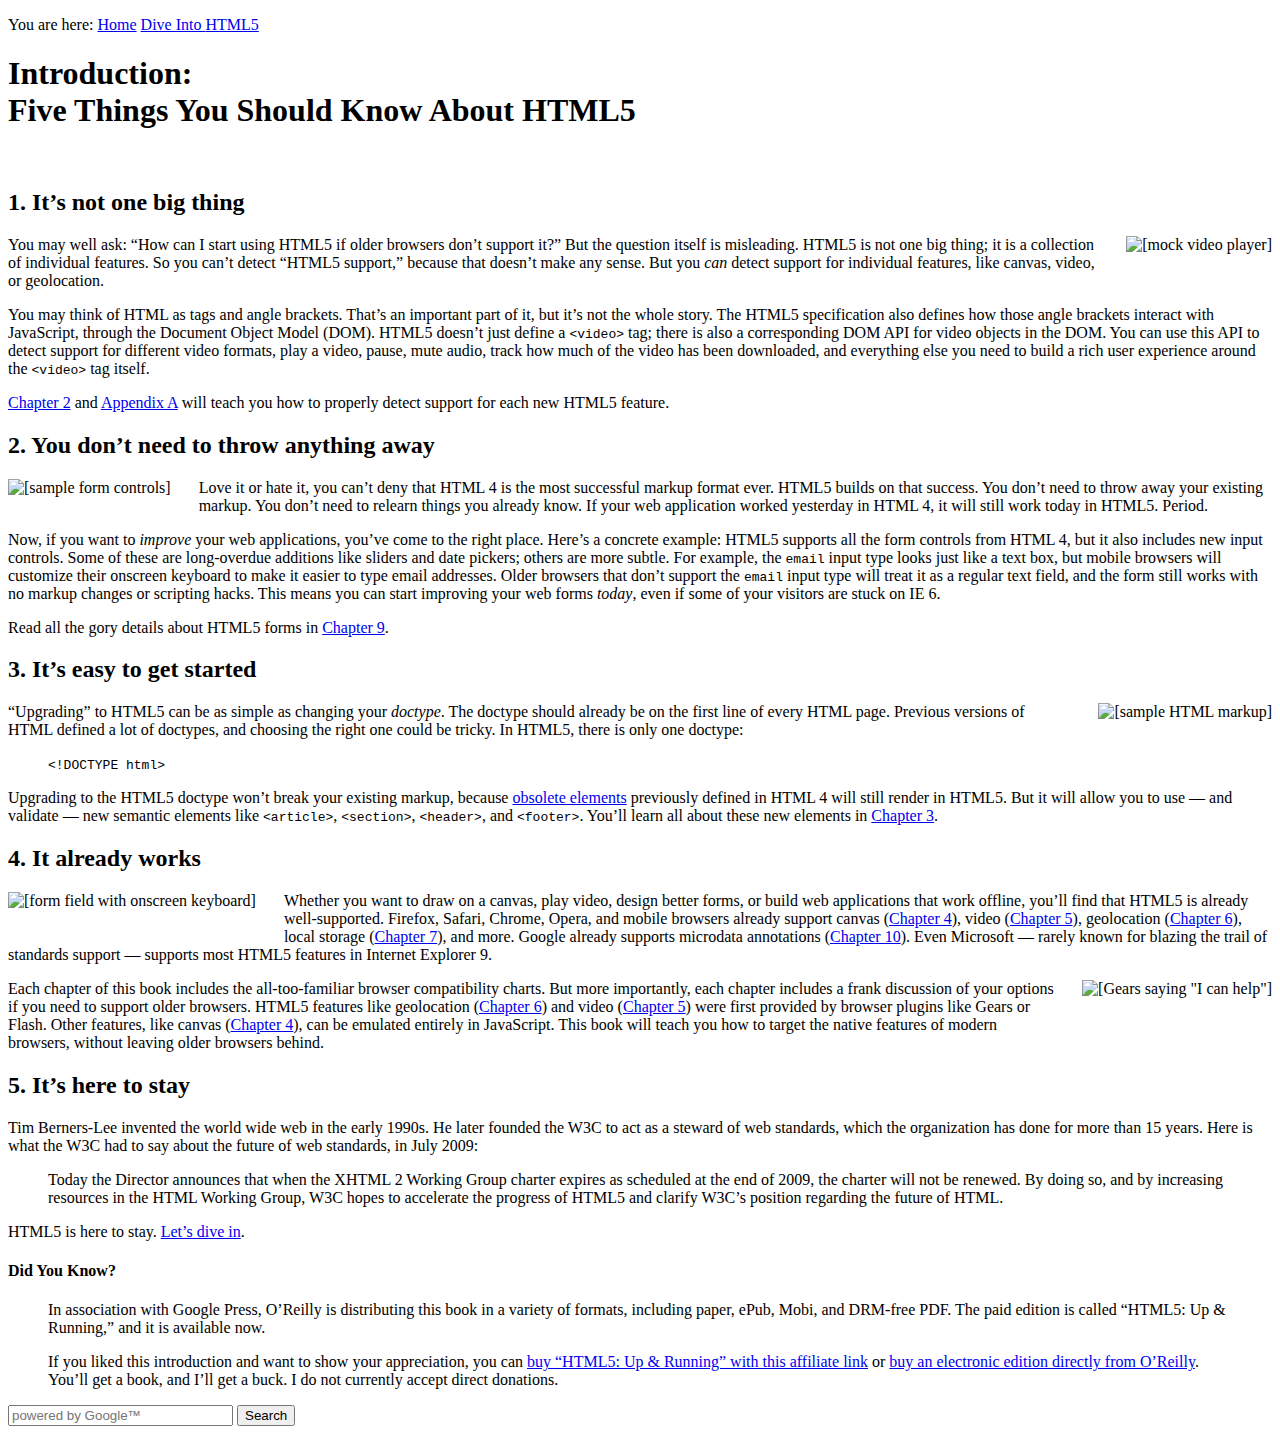
==== lab1/index.html @ ef370af2 "with lab1" ====
<!DOCTYPE html>
<meta charset="utf-8">
<title>Five Things You Should Know About HTML5 - Dive Into HTML5</title>

<link rel="alternate" type="application/atom+xml" href="https://github.com/diveintomark/diveintohtml5/commits/master.atom">
<link rel="stylesheet" href="screen.css">
<style>
h1:before{content:"Introduction:"}
h2{text-align:left;text-transform:inherit}
</style>
<link rel="stylesheet" media="only screen and (max-device-width: 480px)" href="mobile.css">
<link rel="prefetch" href="past.html">
<p>You are here: <a href="index.html">Home</a> <span class="u triangularBullet"></span> <a href="table-of-contents.html#introduction">Dive Into <abbr>HTML5</abbr></a> <span class="u triangularBullet"></span>
<h1><br>Five Things You Should Know About HTML5</h1>
<p id="toc">&nbsp;
<p class="a rotatedFloralHeartBullet">
<h2 id="one">1. It&rsquo;s not one big thing</h2>

<p style="float:right;margin:0 0 1.75em 1.75em"><img src="i/video.png" alt="[mock video player]" width="226" height="166">

<p>You may well ask: &ldquo;How can I start using <abbr>HTML5</abbr> if older browsers don&rsquo;t support it?&rdquo; But the question itself is misleading. <abbr>HTML5</abbr> is not one big thing; it is a collection of individual features. So you can&rsquo;t detect &ldquo;<abbr>HTML5</abbr> support,&rdquo; because that doesn&rsquo;t make any sense. But you <em>can</em> detect support for individual features, like canvas, video, or geolocation.

<p>You may think of <abbr>HTML</abbr> as tags and angle brackets. That&rsquo;s an important part of it, but it&rsquo;s not the whole story. The <abbr>HTML5</abbr> specification also defines how those angle brackets interact with JavaScript, through the Document Object Model (<abbr>DOM</abbr>). <abbr>HTML5</abbr> doesn&rsquo;t just define a <code>&lt;video&gt;</code> tag; there is also a corresponding <abbr>DOM</abbr> <abbr>API</abbr> for video objects in the <abbr>DOM</abbr>. You can use this <abbr>API</abbr> to detect support for different video formats, play a video, pause, mute audio, track how much of the video has been downloaded, and everything else you need to build a rich user experience around the <code>&lt;video&gt;</code> tag itself.

<p><a href="detect.html">Chapter 2</a> and <a href="everything.html">Appendix A</a> will teach you how to properly detect support for each new <abbr>HTML5</abbr> feature.

<h2 id="two">2. You don&rsquo;t need to throw anything away</h2>

<p style="float:left;margin:0 1.75em 1.75em 0"><img src="i/forms.png" alt="[sample form controls]" width="134" height="196">

<p>Love it or hate it, you can&rsquo;t deny that <abbr>HTML</abbr> 4 is the most successful markup format ever. <abbr>HTML5</abbr> builds on that success. You don&rsquo;t need to throw away your existing markup. You don&rsquo;t need to relearn things you already know. If your web application worked yesterday in <abbr>HTML</abbr> 4, it will still work today in <abbr>HTML5</abbr>. Period.

<p>Now, if you want to <em>improve</em> your web applications, you&rsquo;ve come to the right place. Here&rsquo;s a concrete example: <abbr>HTML5</abbr> supports all the form controls from <abbr>HTML</abbr> 4, but it also includes new input controls. Some of these are long-overdue additions like sliders and date pickers; others are more subtle. For example, the <code>email</code> input type looks just like a text box, but mobile browsers will customize their onscreen keyboard to make it easier to type email addresses. Older browsers that don&rsquo;t support the <code>email</code> input type will treat it as a regular text field, and the form still works with no markup changes or scripting hacks. This means you can start improving your web forms <em>today</em>, even if some of your visitors are stuck on IE 6.

<p>Read all the gory details about <abbr>HTML5</abbr> forms in <a href="forms.html">Chapter 9</a>.

<h2 id="three">3. It&rsquo;s easy to get started</h2>

<p style="float:right;margin:0 0 1.75em 1.75em"><img src="i/markup-with-arrow.png" alt="[sample HTML markup]" width="234" height="202">

<p>&ldquo;Upgrading&rdquo; to <abbr>HTML5</abbr> can be as simple as changing your <i>doctype</i>. The doctype should already be on the first line of every <abbr>HTML</abbr> page. Previous versions of <abbr>HTML</abbr> defined a lot of doctypes, and choosing the right one could be tricky. In <abbr>HTML5</abbr>, there is only one doctype:

<blockquote>
<p><code>&lt;!DOCTYPE html&gt;</code>
</blockquote>

<p>Upgrading to the <abbr>HTML5</abbr> doctype won&rsquo;t break your existing markup, because <a rel="external" href="http://www.w3.org/TR/html5-diff/#absent-elements" target="_blank">obsolete elements</a> previously defined in HTML 4 will still render in <abbr>HTML5</abbr>. But it will allow you to use &mdash; and validate &mdash; new semantic elements like <code>&lt;article&gt;</code>, <code>&lt;section&gt;</code>, <code>&lt;header&gt;</code>, and <code>&lt;footer&gt;</code>. You&rsquo;ll learn all about these new elements in <a href="semantics.html">Chapter 3</a>.

<h2 id="four">4. It already works</h2>

<p style="float:left;margin:0 1.75em 1.75em 0"><img src="i/rel-email.png" alt="[form field with onscreen keyboard]" width="227" height="192">

<p>Whether you want to draw on a canvas, play video, design better forms, or build web applications that work offline, you&rsquo;ll find that <abbr>HTML5</abbr> is already well-supported. Firefox, Safari, Chrome, Opera, and mobile browsers already support canvas (<a href="canvas.html">Chapter 4</a>), video (<a href="video.html">Chapter 5</a>), geolocation (<a href="geolocation.html">Chapter 6</a>), local storage (<a href="storage.html">Chapter 7</a>), and more. Google already supports microdata annotations (<a href="extensibility.html">Chapter 10</a>). Even Microsoft &mdash; rarely known for blazing the trail of standards support &mdash; supports most <abbr>HTML5</abbr> features in Internet Explorer 9.

<p style="float:right;margin:0 0 1.75em 1.75em"><img src="i/gears.png" alt="[Gears saying &quot;I can help&quot;]" width="125" height="75">

<p>Each chapter of this book includes the all-too-familiar browser compatibility charts. But more importantly, each chapter includes a frank discussion of your options if you need to support older browsers. <abbr>HTML5</abbr> features like geolocation (<a href="geolocation.html">Chapter 6</a>) and video (<a href="video.html">Chapter 5</a>) were first provided by browser plugins like Gears or Flash. Other features, like canvas (<a href="canvas.html">Chapter 4</a>), can be emulated entirely in JavaScript. This book will teach you how to target the native features of modern browsers, without leaving older browsers behind.


<h2 id="five">5. It&rsquo;s here to stay</h2>

<p>Tim Berners-Lee invented the world wide web in the early 1990s. He later founded the <abbr>W3C</abbr> to act as a steward of web standards, which the organization has done for more than 15 years. Here is what the <abbr>W3C</abbr> had to say about the future of web standards, in July 2009:

<blockquote cite="http://www.w3.org/News/2009#item119">
<p>Today the Director announces that when the <abbr>XHTML</abbr> 2 Working Group charter expires as scheduled at the end of 2009, the charter will not be renewed. By doing so, and by increasing resources in the <abbr>HTML</abbr> Working Group, <abbr>W3C</abbr> hopes to accelerate the progress of <abbr>HTML5</abbr> and clarify <abbr>W3C</abbr>&rsquo;s position regarding the future of <abbr>HTML</abbr>.
</blockquote>

<p><abbr>HTML5</abbr> is here to stay. <a href="past.html">Let&rsquo;s dive in</a>.

<p class="a rotatedFloralHeartBullet">

<div class="pf">
<h4>Did You Know?</h4>
<div class="moneybags">
<blockquote><p>In association with Google Press, O&rsquo;Reilly is distributing this book in a variety of formats, including paper, ePub, Mobi, and <abbr>DRM</abbr>-free <abbr>PDF</abbr>. The paid edition is called &ldquo;HTML5: Up &amp; Running,&rdquo; and it is available now.
<p>If you liked this introduction and want to show your appreciation, you can <a href="http://www.amazon.com/HTML5-Up-Running-Mark-Pilgrim/dp/0596806027?ie=UTF8&amp;tag=diveintomark-20&amp;creativeASIN=0596806027">buy &ldquo;HTML5: Up &amp; Running&rdquo; with this affiliate link</a> or <a href="http://oreilly.com/catalog/9780596806033">buy an electronic edition directly from O&rsquo;Reilly</a>. You&rsquo;ll get a book, and I&rsquo;ll get a buck. I do not currently accept direct donations.
</blockquote>
</div>
</div>

<form action="http://www.google.com/cse"><div><input type="hidden" name="cx" value="017884302975346027366:bgclqh8nvse"><input type="hidden" name="ie" value="UTF-8"><input type="search" name="q" size="25" placeholder="powered by Google&trade;">&nbsp;<input type="submit" name="sa" value="Search"></div></form>
<script src="j/jquery.js"></script>
<script src="j/dih5.js"></script>
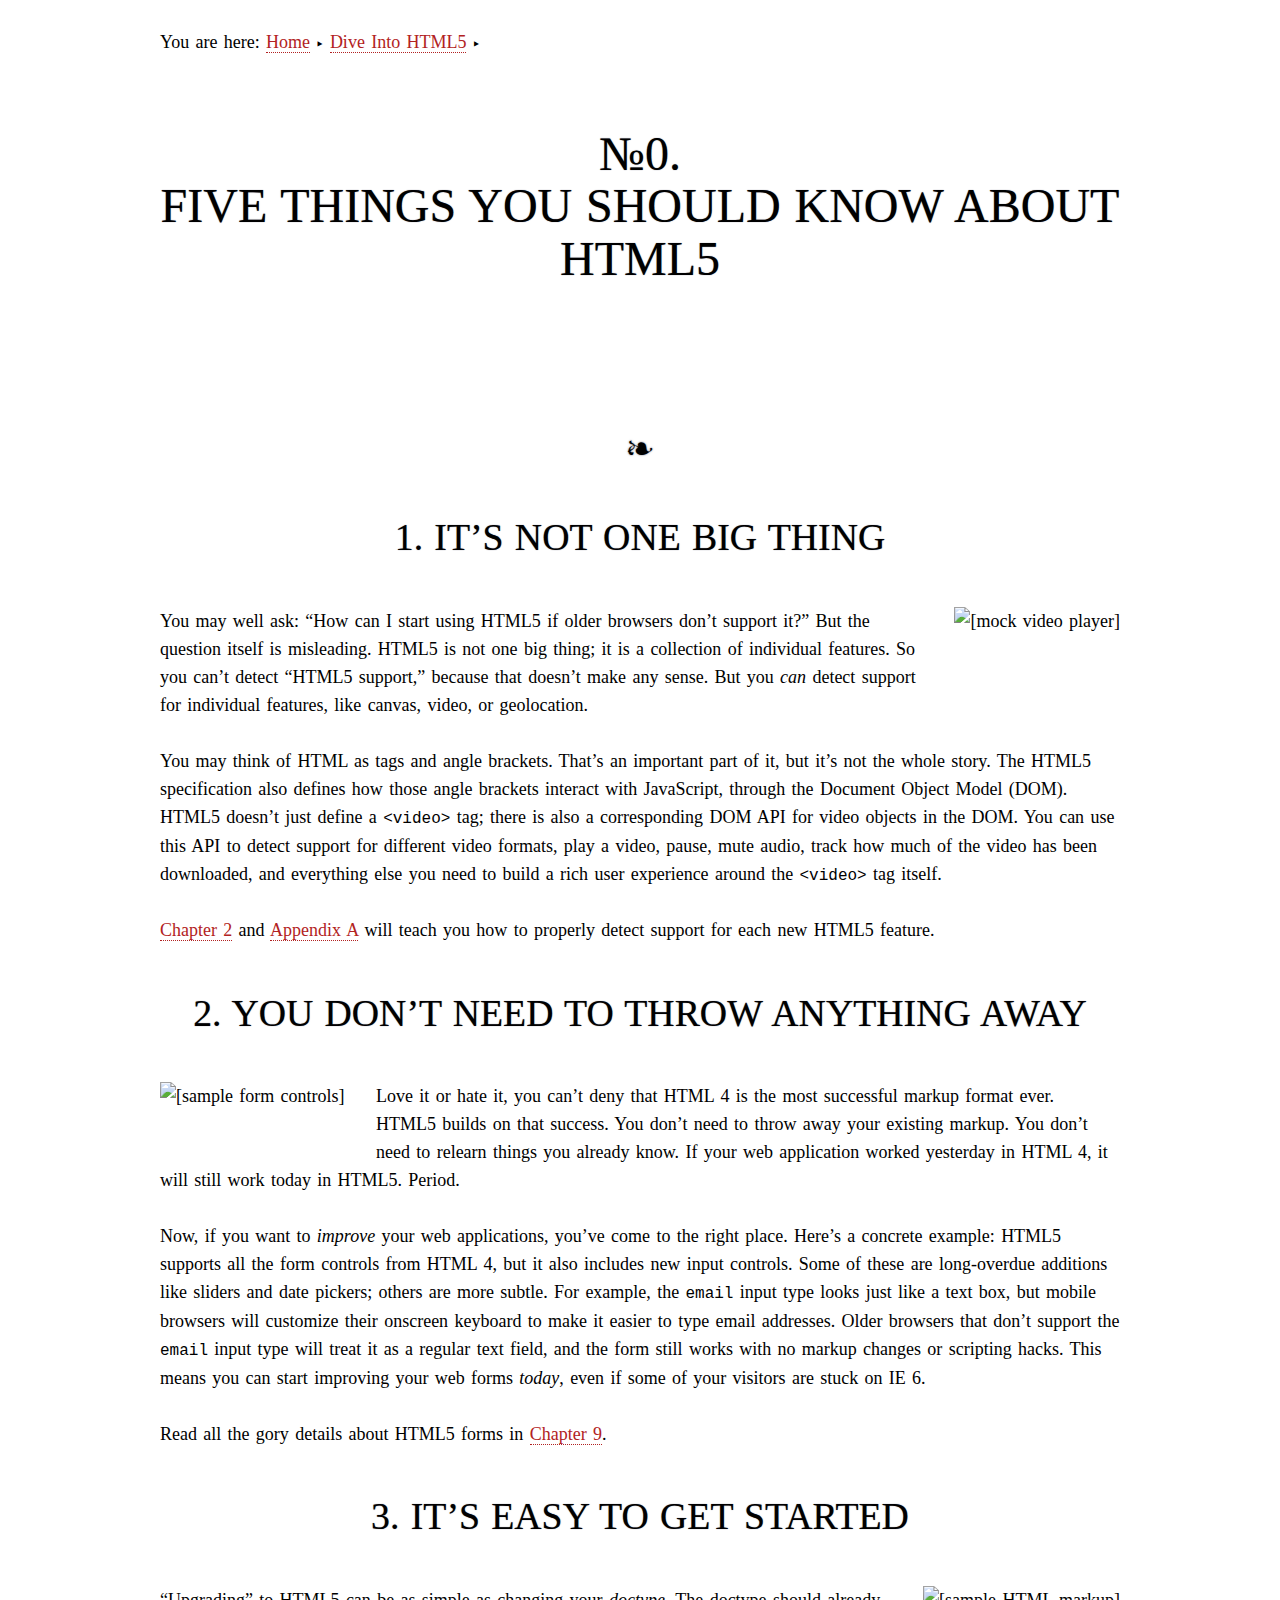
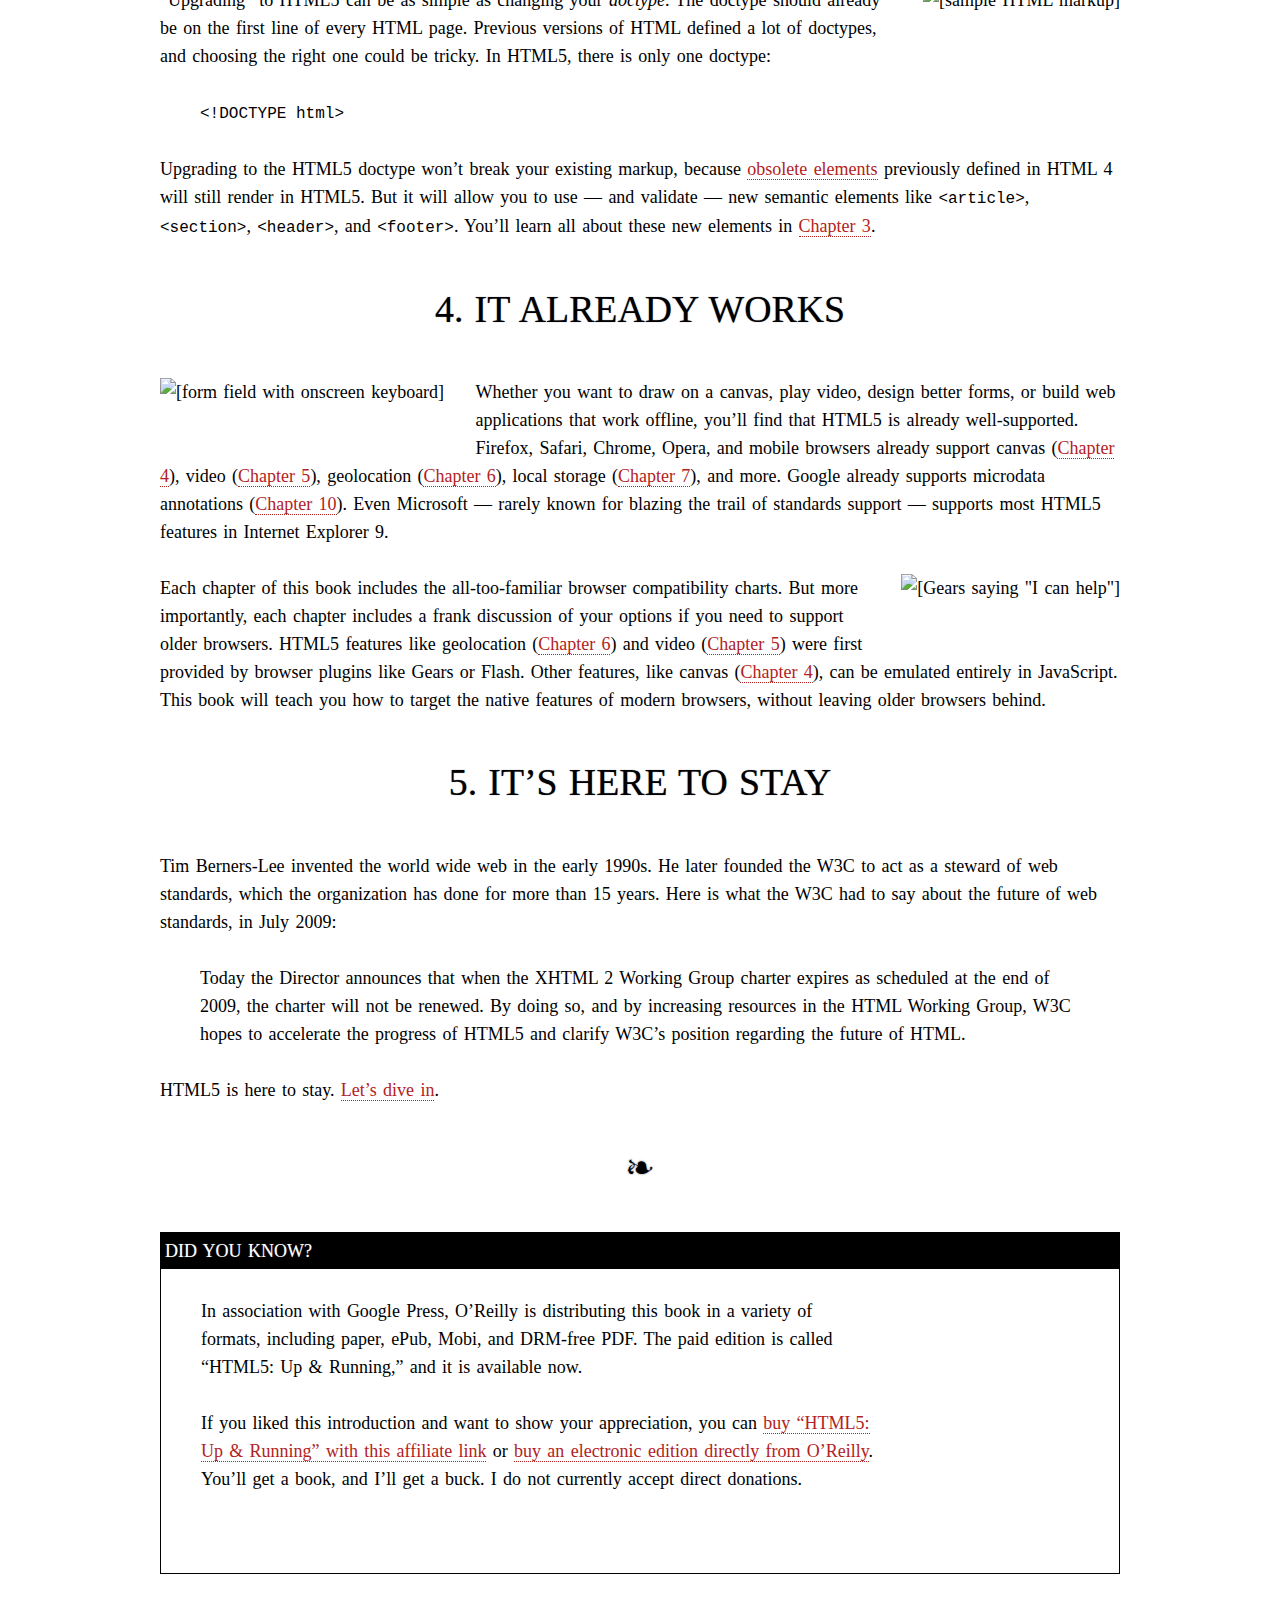
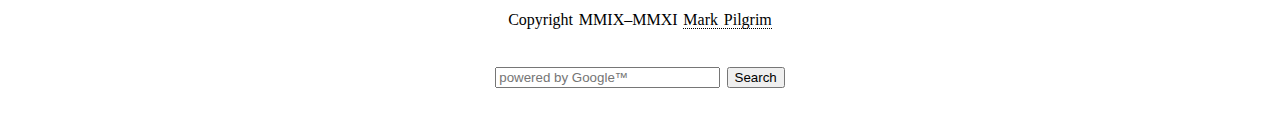
==== commit 7d9d12e9: "with css" ====
--- a/lab1/index.html
+++ b/lab1/index.html
@@ -1,12 +1,316 @@
+
 <!DOCTYPE html>
 <meta charset="utf-8">
 <title>Five Things You Should Know About HTML5 - Dive Into HTML5</title>
-
-<link rel="alternate" type="application/atom+xml" href="https://github.com/diveintomark/diveintohtml5/commits/master.atom">
-<link rel="stylesheet" href="screen.css">
+<!--[if lt IE 9]><script src="j/html5.js"></script><![endif]-->
 <style>
-h1:before{content:"Introduction:"}
-h2{text-align:left;text-transform:inherit}
+    h1:before{content:"Introduction:"}
+    h2{text-align:left;text-transform:inherit}
+    /* typography */
+    @font-face {
+    font-family: "Essays 1743";
+    src: url("f/Essays1743.eot?") format("eot"), url("f/Essays1743.woff") format("woff"), url("f/Essays1743.ttf") format("truetype");
+    }
+    @font-face {
+    font-family: "Essays 1743";
+    font-weight: bold;
+    src: url("f/Essays1743-bold.eot?") format("eot"), url("f/Essays1743-bold.woff") format("woff"), url("f/Essays1743-bold.ttf") format("truetype");
+    }
+    @font-face {
+    font-family: "Essays 1743";
+    font-style: italic;
+    src: url("f/Essays1743-italic.eot?") format("eot"), url("f/Essays1743-italic.woff") format("woff"), url("f/Essays1743-italic.ttf") format("truetype");
+    }
+    @font-face {
+    font-family: "Essays 1743";
+    font-style: italic;
+    font-weight: bold;
+    src: url("f/Essays1743-bold-italic.eot?") format("eot"), url("f/Essays1743-bold-italic.woff") format("woff"), url("f/Essays1743-bold-italic.ttf") format("truetype");
+    }
+    @font-face {
+    font-family: "Alphabet of Children";
+    src: url("f/Alphabet-of-Children.eot?") format("eot"), url("f/Alphabet-of-Children.woff") format("woff"), url("f/Alphabet-of-Children.ttf") format("truetype");
+    }
+    @font-face {
+    font-family: "Libertine";
+    src: url("f/Libertine.eot?") format("eot"), url("f/Libertine.woff") format("woff"), url("f/Libertine.ttf") format("truetype");
+    }
+    @font-face {
+    font-family: "Libertine";
+    font-weight: bold;
+    src: url("f/Libertine-bold.eot?") format("eot"), url("f/Libertine-bold.woff") format("woff"), url("f/Libertine-bold.ttf") format("truetype");
+    }
+    @font-face {
+    font-family: "Libertine";
+    font-style: italic;
+    src: url("f/Libertine-italic.eot?") format("eot"), url("f/Libertine-italic.woff") format("woff"), url("f/Libertine-italic.ttf") format("truetype");
+    }
+    @font-face {
+    font-family: "Libertine";
+    font-style: italic;
+    font-weight: bold;
+    src: url("f/Libertine-bold-italic.eot?") format("eot"), url("f/Libertine-bold-italic.woff") format("woff"), url("f/Libertine-bold-italic.ttf") format("truetype");
+    }
+    /* base */
+    html {
+    overflow-y: scroll;
+    -webkit-font-smoothing: antialiased;
+    }
+    html, body {
+    background: #fff;
+    color: #000;
+    margin: 0;
+    padding: 0;
+    }
+    body {
+    font: large/1.556 "Libertine", Palatino, "Palatino Linotype", "Book Antiqua", Georgia, "Times New Roman", serif;
+    word-spacing: 0.1em;
+    max-width: 960px;
+    margin: 0 auto;
+    padding-bottom: 2em;
+    }
+    pre, kbd, samp, code, var {
+    font: medium/1.75 Consolas, "Andale Mono", Monaco, "Liberation Mono", "Bitstream Vera Sans Mono", "DejaVu Sans Mono", monospace;
+    word-spacing: 0;
+    letter-spacing: 0;
+    }
+    .a, .u, table.bc tbody td {
+    font: 100%/1 "Arial Unicode MS", FreeSerif, OpenSymbol, "DejaVu Sans", sans-serif;
+    }
+    .baa {
+    font: oblique 105% Constantia, Baskerville, Palatino, "Palatino Linotype", "URW Palladio L", serif;
+    }
+    .note {
+    margin: 3.112em 4.94em;
+    }
+    .note span {
+    display: block;
+    float: left;
+    font-size: 266.7%;
+    line-height: 0.8;
+    margin: 0 0.22em 0 -1.22em;
+    }
+    .ss span {
+    display: block;
+    text-align: center;
+    border-top: 3px double;
+    border-bottom: 3px double;
+    }
+    .c {
+    font-size: medium;
+    line-height: 1.75;
+    margin: 1.75em 0;
+    }
+    .f:first-letter {
+    font-family: "Alphabet of Children";
+    font-size: 8.2em;
+    float: left;
+    margin-right: 0.02em;
+    line-height: 0.75;
+    }
+    p, ul, ol {
+    font-size: large;
+    margin: 1.556em 0;
+    }
+    /* basics */
+    .clear {
+    clear: both;
+    }
+    .c, .a, #toc, form div {
+    clear: both;
+    text-align: center;
+    }
+    #toc ol, #toc li {
+    list-style: none;
+    margin-left: 0;
+    padding-left: 0;
+    }
+    .a {
+    font-size: xx-large;
+    line-height: .875;
+    text-shadow: 0 0 2px #667;
+    }
+    .pf, .fr {
+    border: 1px solid;
+    }
+    .pf {
+    margin: 1.75em 0;
+    }
+    .pf .inner {
+    min-height: 253px;
+    margin: 0 15px 0 0;
+    padding: 0 154px 1.75em 0;
+    background: white url(i/openclipart.org_johnny_automatic_little_professor.png) bottom right no-repeat;
+    }
+    .pf .moneybags {
+    min-height: 245px;
+    margin: 0 15px 0 0;
+    padding: 0 190px 1.75em 0;
+    background: white url(i/openclipart.org_johnny_automatic_bag_of_money.png) bottom right no-repeat;
+    }
+    .pf h4 {
+    margin: 0;
+    padding: 4px;
+    background: black;
+    color: white;
+    }
+    .ss {
+    float: right;
+    margin: 0 0 1.75em 1.75em;
+    font-size: medium;
+    }
+    address, cite, dfn, var {
+    font-style: normal;
+    }
+    sup {
+    font-variant: small-caps;
+    vertical-align: text-top;
+    }
+    /* links */
+    a {
+    text-decoration: none;
+    }
+    a:link {
+    color: FireBrick;
+    border-bottom: 1px dotted;
+    }
+    a:visited {
+    color: RosyBrown;
+    border-bottom: 1px dotted;
+    }
+    a:link:hover, a:visited:hover {
+    border-bottom: 1px solid;
+    }
+    .c a {
+    color: inherit;
+    }
+    /* figures and legends */
+    .legend {
+    font: italic x-large/1.75 "Essays 1743", "Marker Felt", "Kristen ITC", "Viner Hand ITC", "Lucida Handwriting", Amienne, Boopee, "Segoe Print", "Times New Roman", serif;
+    text-shadow: 0 0 1px #667;
+    margin-left: 0.5em;
+    vertical-align: top;
+    }
+    .arrow {
+    font-size: 200%;
+    line-height: 0.3;
+    vertical-align: sub;
+    }
+    .left {
+    float: left;
+    }
+    .right {
+    float: right;
+    }
+    .top {
+    margin-bottom: 0.3em;
+    display: block;
+    }
+    .bottom {
+    display: block;
+    margin-top: 0;
+    margin-left: 2em;
+    }
+    /* code blocks */
+    pre {
+    padding-left: 3.5em;
+    white-space: pre; /* CSS2 */
+    white-space: pre-wrap; /* CSS 2.1 */
+    word-wrap: break-word; /* IE */
+    }
+    pre.ib {
+    padding: 0;
+    }
+    mark {
+    display: inline-block;
+    background: #ff8;
+    border: 1px dotted #888;
+    }
+    .p {
+    color: #667;
+    }
+    /* overrides */
+    li ol, .q, .v span {
+    margin: 0;
+    }
+    code, var, samp {
+    line-height: inherit !important;
+    }
+    /* headers */
+    h1, h2, h3, h4, caption, thead th {
+    font-family: "Essays 1743", Palatino, "Palatino Linotype", "Book Antiqua", Georgia, "Times New Roman", serif;
+    font-weight: normal;
+    text-transform: uppercase;
+    text-shadow: 0 0 1px #667;
+    }
+    h1 {
+    font-size: 266.7%;
+    line-height: 1.1;
+    text-align: center;
+    width: 100%;
+    margin: 1.49em 0;
+    }
+    h2 {
+    font-size: 210%;
+    line-height: 1.3125;
+    margin: 1.167em 0;
+    text-align: center;
+    clear: both;
+    }
+    h3 {
+    font-size: x-large;
+    line-height: 1.167;
+    margin: 1.556em 0;
+    text-align: center;
+    }
+    h1:before {
+    content: "\2116" counter(h1) ".";
+    }
+    /* video */
+    video {
+    display: block;
+    margin: 0 auto;
+    }
+    /* browser compatibility and other tables */
+    .bc, .st {
+    width: 100%;
+    border-collapse: collapse;
+    }
+    .bc tbody th, .bc thead th.l, tfoot td {
+    text-align: left;
+    }
+    .bc thead th, .bc td {
+    text-align: center;
+    }
+    tfoot {
+    font-size: small;
+    }
+    .st {
+    border: 1px solid;
+    }
+    .st th {
+    text-align: left;
+    font-weight: normal;
+    }
+    .st tr > th:first-child {
+    padding-left: 5px;
+    }
+    .ho th {
+    border-bottom: 1px solid;
+    }
+    .zebra {
+    background: #eee;
+    }
+    /* asterism styles */
+    .rotatedFloralHeartBullet:after { content: "\2767" }
+    .triangularBullet:after { content: "\2023" }
+    .leftwardsWaveArrow:after  { content: "\219C" }
+    .rightwardsWaveArrow:after { content: "\219D" }
+    .leftwardsSquiggleArrow:after  { content: " \21DC" }
+    .rightwardsSquiggleArrow:after { content: "\21DD" }
+    .whiteRightPointingIndex:after { content: "\261E" }
+    .anticlockwiseTopSemicircleArrow:after { content: "\21B6" }
+    .clockwiseTopSemicircleArrow:after { content: "\21B7" }
 </style>
 <link rel="stylesheet" media="only screen and (max-device-width: 480px)" href="mobile.css">
 <link rel="prefetch" href="past.html">
@@ -15,69 +319,46 @@
 <p id="toc">&nbsp;
 <p class="a rotatedFloralHeartBullet">
 <h2 id="one">1. It&rsquo;s not one big thing</h2>
-
 <p style="float:right;margin:0 0 1.75em 1.75em"><img src="i/video.png" alt="[mock video player]" width="226" height="166">
-
 <p>You may well ask: &ldquo;How can I start using <abbr>HTML5</abbr> if older browsers don&rsquo;t support it?&rdquo; But the question itself is misleading. <abbr>HTML5</abbr> is not one big thing; it is a collection of individual features. So you can&rsquo;t detect &ldquo;<abbr>HTML5</abbr> support,&rdquo; because that doesn&rsquo;t make any sense. But you <em>can</em> detect support for individual features, like canvas, video, or geolocation.
-
 <p>You may think of <abbr>HTML</abbr> as tags and angle brackets. That&rsquo;s an important part of it, but it&rsquo;s not the whole story. The <abbr>HTML5</abbr> specification also defines how those angle brackets interact with JavaScript, through the Document Object Model (<abbr>DOM</abbr>). <abbr>HTML5</abbr> doesn&rsquo;t just define a <code>&lt;video&gt;</code> tag; there is also a corresponding <abbr>DOM</abbr> <abbr>API</abbr> for video objects in the <abbr>DOM</abbr>. You can use this <abbr>API</abbr> to detect support for different video formats, play a video, pause, mute audio, track how much of the video has been downloaded, and everything else you need to build a rich user experience around the <code>&lt;video&gt;</code> tag itself.
-
 <p><a href="detect.html">Chapter 2</a> and <a href="everything.html">Appendix A</a> will teach you how to properly detect support for each new <abbr>HTML5</abbr> feature.
-
 <h2 id="two">2. You don&rsquo;t need to throw anything away</h2>
-
 <p style="float:left;margin:0 1.75em 1.75em 0"><img src="i/forms.png" alt="[sample form controls]" width="134" height="196">
-
 <p>Love it or hate it, you can&rsquo;t deny that <abbr>HTML</abbr> 4 is the most successful markup format ever. <abbr>HTML5</abbr> builds on that success. You don&rsquo;t need to throw away your existing markup. You don&rsquo;t need to relearn things you already know. If your web application worked yesterday in <abbr>HTML</abbr> 4, it will still work today in <abbr>HTML5</abbr>. Period.
-
 <p>Now, if you want to <em>improve</em> your web applications, you&rsquo;ve come to the right place. Here&rsquo;s a concrete example: <abbr>HTML5</abbr> supports all the form controls from <abbr>HTML</abbr> 4, but it also includes new input controls. Some of these are long-overdue additions like sliders and date pickers; others are more subtle. For example, the <code>email</code> input type looks just like a text box, but mobile browsers will customize their onscreen keyboard to make it easier to type email addresses. Older browsers that don&rsquo;t support the <code>email</code> input type will treat it as a regular text field, and the form still works with no markup changes or scripting hacks. This means you can start improving your web forms <em>today</em>, even if some of your visitors are stuck on IE 6.
-
 <p>Read all the gory details about <abbr>HTML5</abbr> forms in <a href="forms.html">Chapter 9</a>.
-
 <h2 id="three">3. It&rsquo;s easy to get started</h2>
-
 <p style="float:right;margin:0 0 1.75em 1.75em"><img src="i/markup-with-arrow.png" alt="[sample HTML markup]" width="234" height="202">
-
 <p>&ldquo;Upgrading&rdquo; to <abbr>HTML5</abbr> can be as simple as changing your <i>doctype</i>. The doctype should already be on the first line of every <abbr>HTML</abbr> page. Previous versions of <abbr>HTML</abbr> defined a lot of doctypes, and choosing the right one could be tricky. In <abbr>HTML5</abbr>, there is only one doctype:
-
 <blockquote>
-<p><code>&lt;!DOCTYPE html&gt;</code>
+    <p><code>&lt;!DOCTYPE html&gt;</code>
 </blockquote>
-
 <p>Upgrading to the <abbr>HTML5</abbr> doctype won&rsquo;t break your existing markup, because <a rel="external" href="http://www.w3.org/TR/html5-diff/#absent-elements" target="_blank">obsolete elements</a> previously defined in HTML 4 will still render in <abbr>HTML5</abbr>. But it will allow you to use &mdash; and validate &mdash; new semantic elements like <code>&lt;article&gt;</code>, <code>&lt;section&gt;</code>, <code>&lt;header&gt;</code>, and <code>&lt;footer&gt;</code>. You&rsquo;ll learn all about these new elements in <a href="semantics.html">Chapter 3</a>.
-
 <h2 id="four">4. It already works</h2>
-
 <p style="float:left;margin:0 1.75em 1.75em 0"><img src="i/rel-email.png" alt="[form field with onscreen keyboard]" width="227" height="192">
-
 <p>Whether you want to draw on a canvas, play video, design better forms, or build web applications that work offline, you&rsquo;ll find that <abbr>HTML5</abbr> is already well-supported. Firefox, Safari, Chrome, Opera, and mobile browsers already support canvas (<a href="canvas.html">Chapter 4</a>), video (<a href="video.html">Chapter 5</a>), geolocation (<a href="geolocation.html">Chapter 6</a>), local storage (<a href="storage.html">Chapter 7</a>), and more. Google already supports microdata annotations (<a href="extensibility.html">Chapter 10</a>). Even Microsoft &mdash; rarely known for blazing the trail of standards support &mdash; supports most <abbr>HTML5</abbr> features in Internet Explorer 9.
-
 <p style="float:right;margin:0 0 1.75em 1.75em"><img src="i/gears.png" alt="[Gears saying &quot;I can help&quot;]" width="125" height="75">
-
 <p>Each chapter of this book includes the all-too-familiar browser compatibility charts. But more importantly, each chapter includes a frank discussion of your options if you need to support older browsers. <abbr>HTML5</abbr> features like geolocation (<a href="geolocation.html">Chapter 6</a>) and video (<a href="video.html">Chapter 5</a>) were first provided by browser plugins like Gears or Flash. Other features, like canvas (<a href="canvas.html">Chapter 4</a>), can be emulated entirely in JavaScript. This book will teach you how to target the native features of modern browsers, without leaving older browsers behind.
-
-
 <h2 id="five">5. It&rsquo;s here to stay</h2>
-
 <p>Tim Berners-Lee invented the world wide web in the early 1990s. He later founded the <abbr>W3C</abbr> to act as a steward of web standards, which the organization has done for more than 15 years. Here is what the <abbr>W3C</abbr> had to say about the future of web standards, in July 2009:
-
 <blockquote cite="http://www.w3.org/News/2009#item119">
-<p>Today the Director announces that when the <abbr>XHTML</abbr> 2 Working Group charter expires as scheduled at the end of 2009, the charter will not be renewed. By doing so, and by increasing resources in the <abbr>HTML</abbr> Working Group, <abbr>W3C</abbr> hopes to accelerate the progress of <abbr>HTML5</abbr> and clarify <abbr>W3C</abbr>&rsquo;s position regarding the future of <abbr>HTML</abbr>.
+    <p>Today the Director announces that when the <abbr>XHTML</abbr> 2 Working Group charter expires as scheduled at the end of 2009, the charter will not be renewed. By doing so, and by increasing resources in the <abbr>HTML</abbr> Working Group, <abbr>W3C</abbr> hopes to accelerate the progress of <abbr>HTML5</abbr> and clarify <abbr>W3C</abbr>&rsquo;s position regarding the future of <abbr>HTML</abbr>.
 </blockquote>
-
 <p><abbr>HTML5</abbr> is here to stay. <a href="past.html">Let&rsquo;s dive in</a>.
-
 <p class="a rotatedFloralHeartBullet">
-
 <div class="pf">
-<h4>Did You Know?</h4>
-<div class="moneybags">
-<blockquote><p>In association with Google Press, O&rsquo;Reilly is distributing this book in a variety of formats, including paper, ePub, Mobi, and <abbr>DRM</abbr>-free <abbr>PDF</abbr>. The paid edition is called &ldquo;HTML5: Up &amp; Running,&rdquo; and it is available now.
-<p>If you liked this introduction and want to show your appreciation, you can <a href="http://www.amazon.com/HTML5-Up-Running-Mark-Pilgrim/dp/0596806027?ie=UTF8&amp;tag=diveintomark-20&amp;creativeASIN=0596806027">buy &ldquo;HTML5: Up &amp; Running&rdquo; with this affiliate link</a> or <a href="http://oreilly.com/catalog/9780596806033">buy an electronic edition directly from O&rsquo;Reilly</a>. You&rsquo;ll get a book, and I&rsquo;ll get a buck. I do not currently accept direct donations.
-</blockquote>
+    <h4>Did You Know?</h4>
+    <div class="moneybags">
+        <blockquote>
+            <p>In association with Google Press, O&rsquo;Reilly is distributing this book in a variety of formats, including paper, ePub, Mobi, and <abbr>DRM</abbr>-free <abbr>PDF</abbr>. The paid edition is called &ldquo;HTML5: Up &amp; Running,&rdquo; and it is available now.
+            <p>If you liked this introduction and want to show your appreciation, you can <a href="http://www.amazon.com/HTML5-Up-Running-Mark-Pilgrim/dp/0596806027?ie=UTF8&amp;tag=diveintomark-20&amp;creativeASIN=0596806027">buy &ldquo;HTML5: Up &amp; Running&rdquo; with this affiliate link</a> or <a href="http://oreilly.com/catalog/9780596806033">buy an electronic edition directly from O&rsquo;Reilly</a>. You&rsquo;ll get a book, and I&rsquo;ll get a buck. I do not currently accept direct donations.
+        </blockquote>
+    </div>
 </div>
-</div>
-
-<form action="http://www.google.com/cse"><div><input type="hidden" name="cx" value="017884302975346027366:bgclqh8nvse"><input type="hidden" name="ie" value="UTF-8"><input type="search" name="q" size="25" placeholder="powered by Google&trade;">&nbsp;<input type="submit" name="sa" value="Search"></div></form>
+<p class="c">Copyright MMIX&ndash;MMXI <a href="about.html">Mark Pilgrim</a>
+<form action="http://www.google.com/cse">
+    <div><input type="hidden" name="cx" value="017884302975346027366:bgclqh8nvse"><input type="hidden" name="ie" value="UTF-8"><input type="search" name="q" size="25" placeholder="powered by Google&trade;">&nbsp;<input type="submit" name="sa" value="Search"></div>
+</form>
 <script src="j/jquery.js"></script>
 <script src="j/dih5.js"></script>
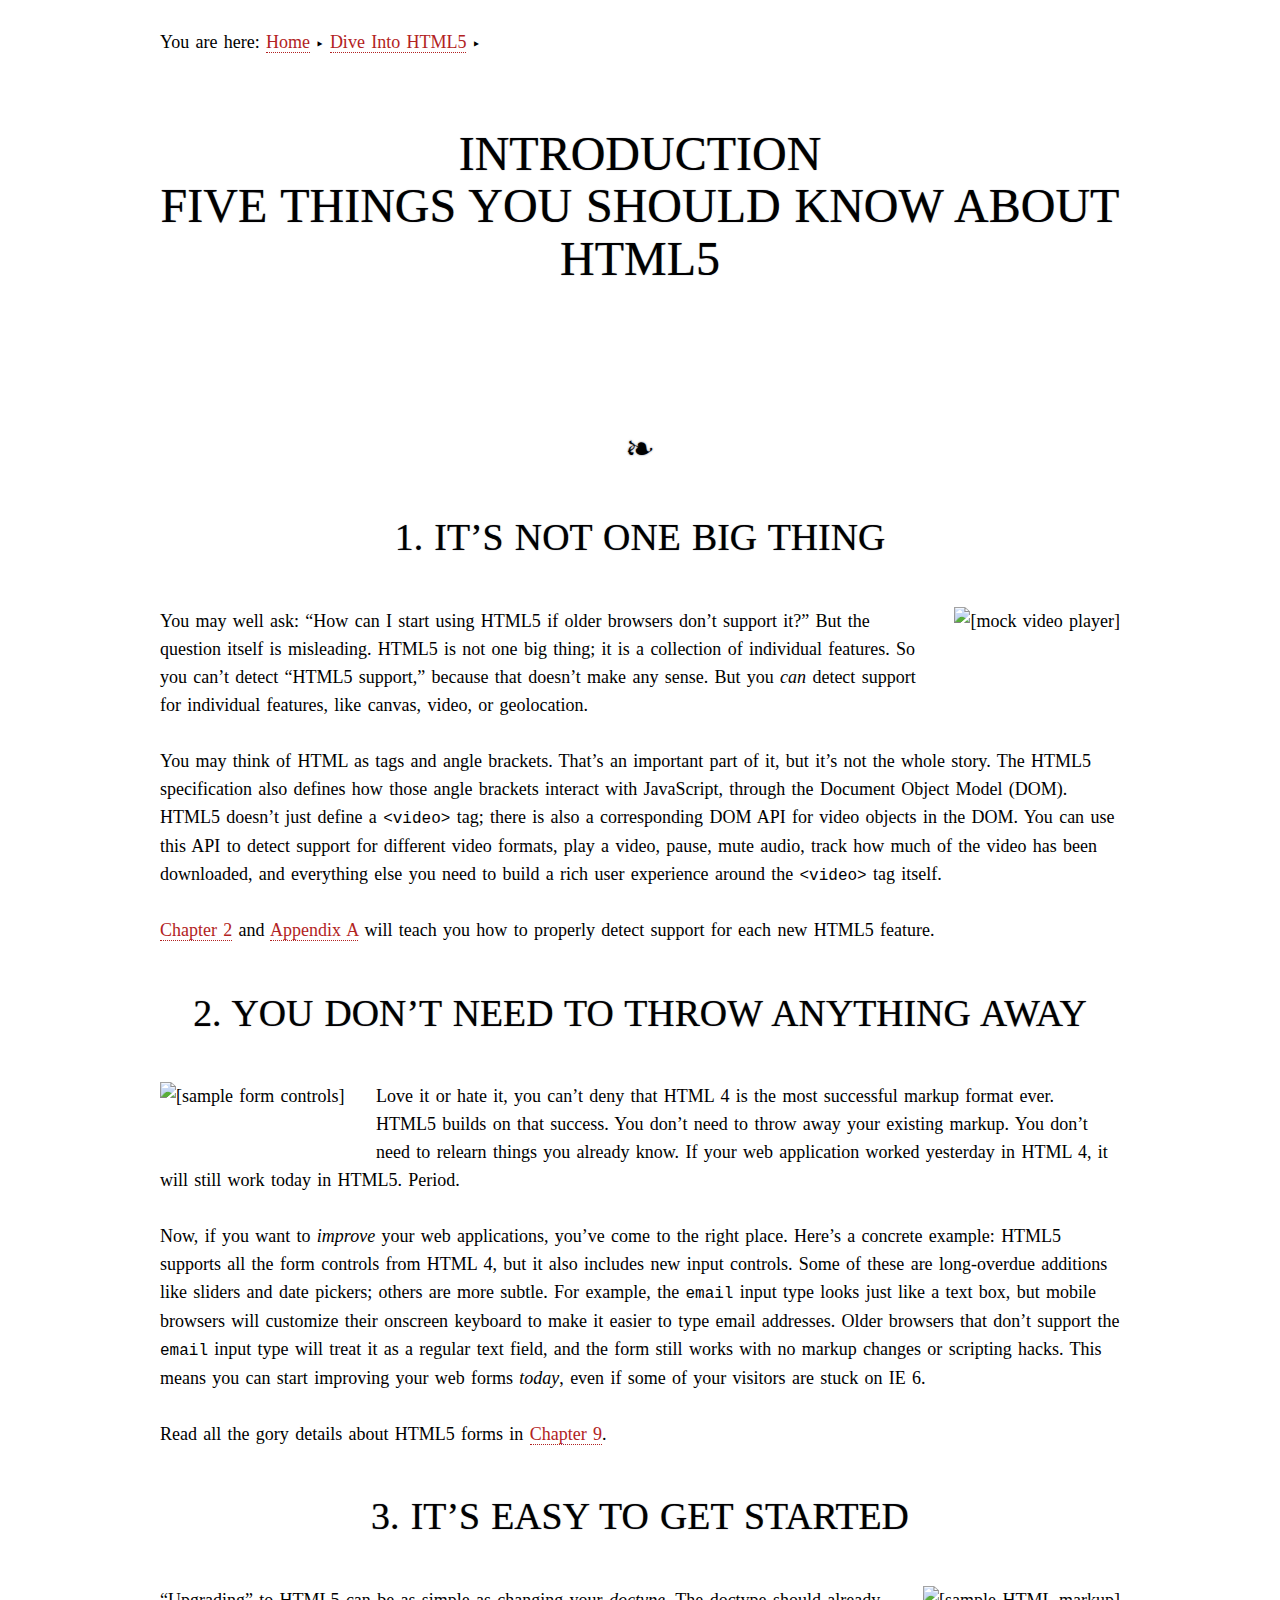
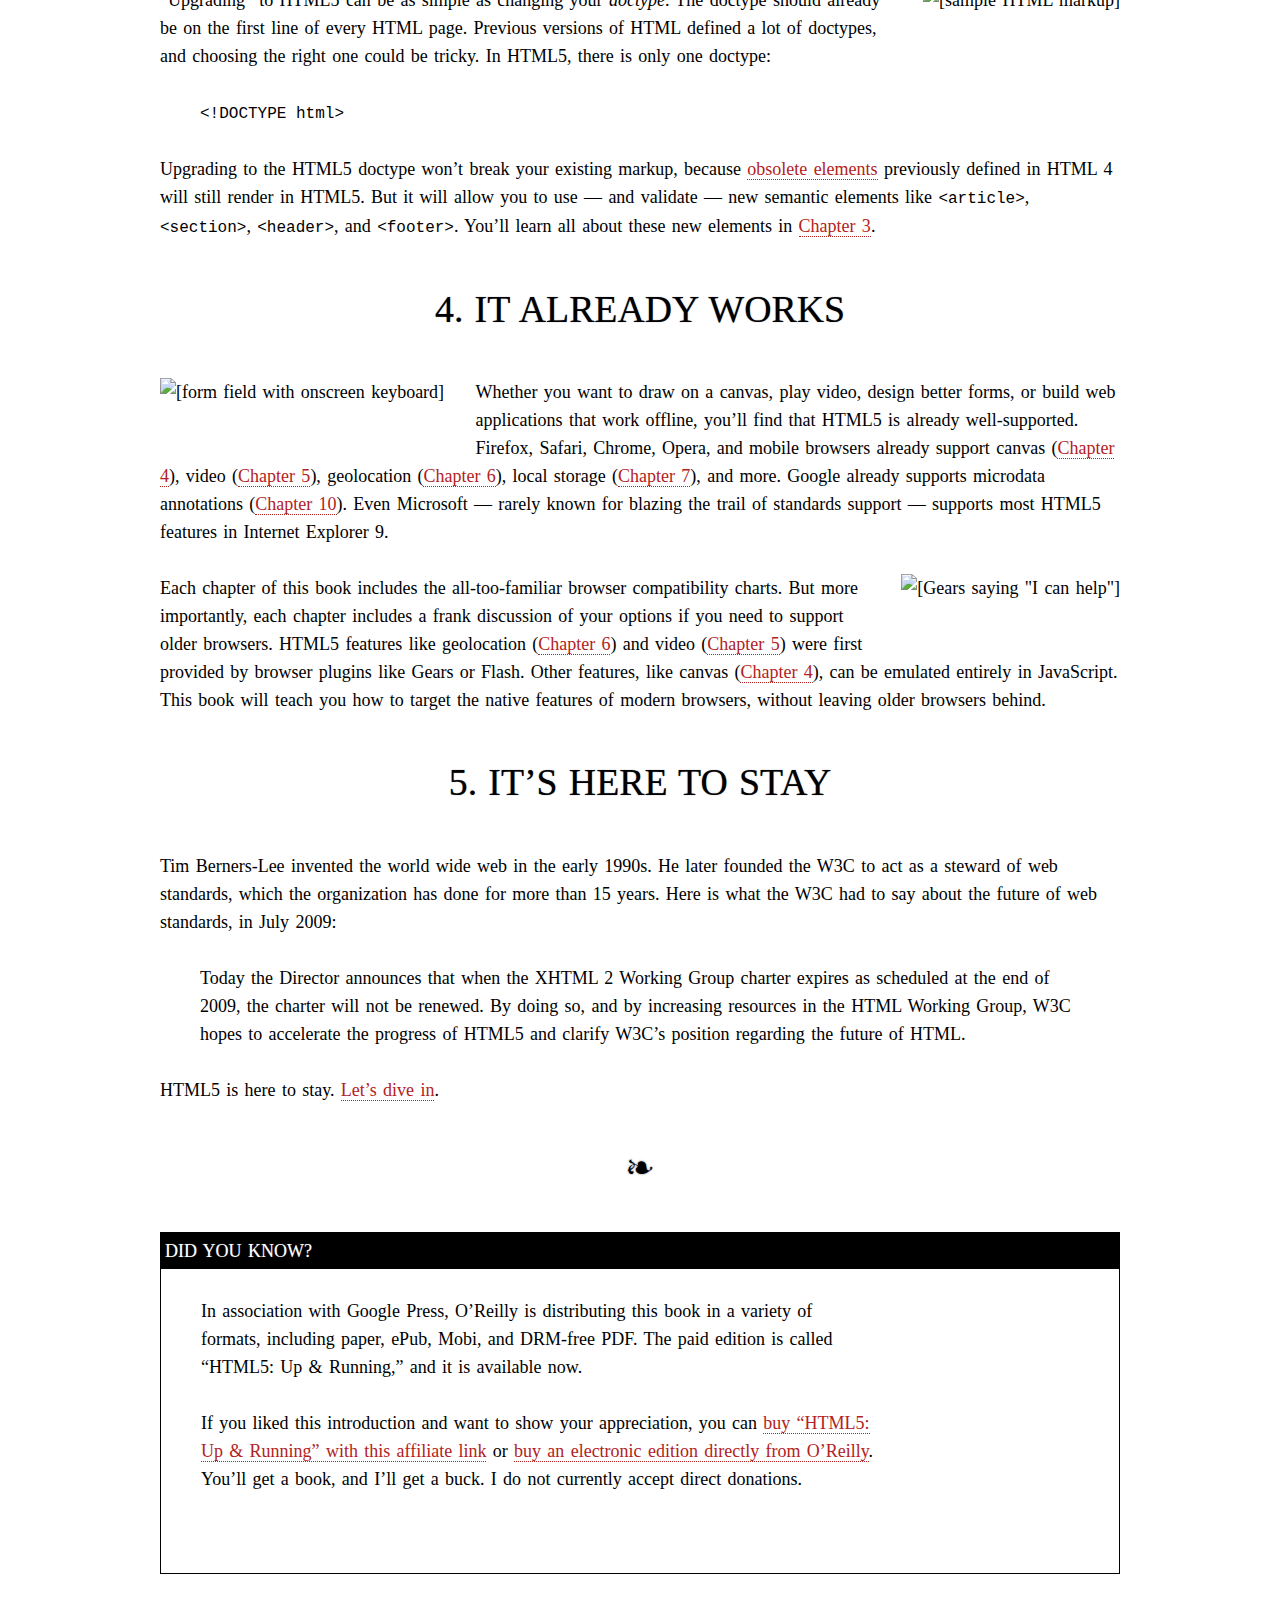
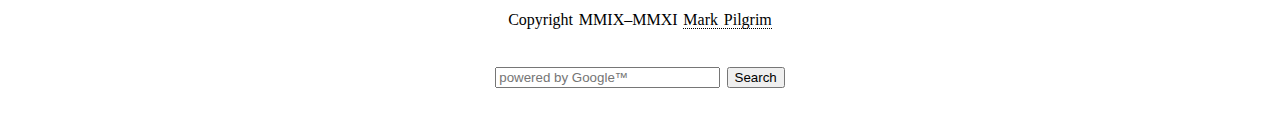
==== commit 5d18f687: "lab2" ====
--- a/lab1/index.html
+++ b/lab1/index.html
@@ -140,13 +140,13 @@
     min-height: 253px;
     margin: 0 15px 0 0;
     padding: 0 154px 1.75em 0;
-    background: white url(i/openclipart.org_johnny_automatic_little_professor.png) bottom right no-repeat;
+    background: white url (C:\Users\yanke\Desktop\Нова папка\man.png) bottom right no-repeat;
     }
     .pf .moneybags {
     min-height: 245px;
     margin: 0 15px 0 0;
     padding: 0 190px 1.75em 0;
-    background: white url(i/openclipart.org_johnny_automatic_bag_of_money.png) bottom right no-repeat;
+    background: white url (C:\Users\yanke\Desktop\Нова папка\man.png) bottom right no-repeat;
     }
     .pf h4 {
     margin: 0;
@@ -264,7 +264,7 @@
     text-align: center;
     }
     h1:before {
-    content: "\2116" counter(h1) ".";
+    content: "Introduction";
     }
     /* video */
     video {
@@ -319,26 +319,26 @@
 <p id="toc">&nbsp;
 <p class="a rotatedFloralHeartBullet">
 <h2 id="one">1. It&rsquo;s not one big thing</h2>
-<p style="float:right;margin:0 0 1.75em 1.75em"><img src="i/video.png" alt="[mock video player]" width="226" height="166">
+<p style="float:right;margin:0 0 1.75em 1.75em"><img src="C:\Users\yanke\Desktop\Нова папка\video.png" alt="[mock video player]" width="226" height="166">
 <p>You may well ask: &ldquo;How can I start using <abbr>HTML5</abbr> if older browsers don&rsquo;t support it?&rdquo; But the question itself is misleading. <abbr>HTML5</abbr> is not one big thing; it is a collection of individual features. So you can&rsquo;t detect &ldquo;<abbr>HTML5</abbr> support,&rdquo; because that doesn&rsquo;t make any sense. But you <em>can</em> detect support for individual features, like canvas, video, or geolocation.
 <p>You may think of <abbr>HTML</abbr> as tags and angle brackets. That&rsquo;s an important part of it, but it&rsquo;s not the whole story. The <abbr>HTML5</abbr> specification also defines how those angle brackets interact with JavaScript, through the Document Object Model (<abbr>DOM</abbr>). <abbr>HTML5</abbr> doesn&rsquo;t just define a <code>&lt;video&gt;</code> tag; there is also a corresponding <abbr>DOM</abbr> <abbr>API</abbr> for video objects in the <abbr>DOM</abbr>. You can use this <abbr>API</abbr> to detect support for different video formats, play a video, pause, mute audio, track how much of the video has been downloaded, and everything else you need to build a rich user experience around the <code>&lt;video&gt;</code> tag itself.
 <p><a href="detect.html">Chapter 2</a> and <a href="everything.html">Appendix A</a> will teach you how to properly detect support for each new <abbr>HTML5</abbr> feature.
 <h2 id="two">2. You don&rsquo;t need to throw anything away</h2>
-<p style="float:left;margin:0 1.75em 1.75em 0"><img src="i/forms.png" alt="[sample form controls]" width="134" height="196">
+<p style="float:left;margin:0 1.75em 1.75em 0"><img src="C:\Users\yanke\Desktop\Нова папка\forms.png" alt="[sample form controls]" width="134" height="196">
 <p>Love it or hate it, you can&rsquo;t deny that <abbr>HTML</abbr> 4 is the most successful markup format ever. <abbr>HTML5</abbr> builds on that success. You don&rsquo;t need to throw away your existing markup. You don&rsquo;t need to relearn things you already know. If your web application worked yesterday in <abbr>HTML</abbr> 4, it will still work today in <abbr>HTML5</abbr>. Period.
 <p>Now, if you want to <em>improve</em> your web applications, you&rsquo;ve come to the right place. Here&rsquo;s a concrete example: <abbr>HTML5</abbr> supports all the form controls from <abbr>HTML</abbr> 4, but it also includes new input controls. Some of these are long-overdue additions like sliders and date pickers; others are more subtle. For example, the <code>email</code> input type looks just like a text box, but mobile browsers will customize their onscreen keyboard to make it easier to type email addresses. Older browsers that don&rsquo;t support the <code>email</code> input type will treat it as a regular text field, and the form still works with no markup changes or scripting hacks. This means you can start improving your web forms <em>today</em>, even if some of your visitors are stuck on IE 6.
 <p>Read all the gory details about <abbr>HTML5</abbr> forms in <a href="forms.html">Chapter 9</a>.
 <h2 id="three">3. It&rsquo;s easy to get started</h2>
-<p style="float:right;margin:0 0 1.75em 1.75em"><img src="i/markup-with-arrow.png" alt="[sample HTML markup]" width="234" height="202">
+<p style="float:right;margin:0 0 1.75em 1.75em"><img src="C:\Users\yanke\Desktop\Нова папка\markup-with-arrow.png" alt="[sample HTML markup]" width="234" height="202">
 <p>&ldquo;Upgrading&rdquo; to <abbr>HTML5</abbr> can be as simple as changing your <i>doctype</i>. The doctype should already be on the first line of every <abbr>HTML</abbr> page. Previous versions of <abbr>HTML</abbr> defined a lot of doctypes, and choosing the right one could be tricky. In <abbr>HTML5</abbr>, there is only one doctype:
 <blockquote>
     <p><code>&lt;!DOCTYPE html&gt;</code>
 </blockquote>
 <p>Upgrading to the <abbr>HTML5</abbr> doctype won&rsquo;t break your existing markup, because <a rel="external" href="http://www.w3.org/TR/html5-diff/#absent-elements" target="_blank">obsolete elements</a> previously defined in HTML 4 will still render in <abbr>HTML5</abbr>. But it will allow you to use &mdash; and validate &mdash; new semantic elements like <code>&lt;article&gt;</code>, <code>&lt;section&gt;</code>, <code>&lt;header&gt;</code>, and <code>&lt;footer&gt;</code>. You&rsquo;ll learn all about these new elements in <a href="semantics.html">Chapter 3</a>.
 <h2 id="four">4. It already works</h2>
-<p style="float:left;margin:0 1.75em 1.75em 0"><img src="i/rel-email.png" alt="[form field with onscreen keyboard]" width="227" height="192">
+<p style="float:left;margin:0 1.75em 1.75em 0"><img src="C:\Users\yanke\Desktop\Нова папка\rel-email.png" alt="[form field with onscreen keyboard]" width="227" height="192">
 <p>Whether you want to draw on a canvas, play video, design better forms, or build web applications that work offline, you&rsquo;ll find that <abbr>HTML5</abbr> is already well-supported. Firefox, Safari, Chrome, Opera, and mobile browsers already support canvas (<a href="canvas.html">Chapter 4</a>), video (<a href="video.html">Chapter 5</a>), geolocation (<a href="geolocation.html">Chapter 6</a>), local storage (<a href="storage.html">Chapter 7</a>), and more. Google already supports microdata annotations (<a href="extensibility.html">Chapter 10</a>). Even Microsoft &mdash; rarely known for blazing the trail of standards support &mdash; supports most <abbr>HTML5</abbr> features in Internet Explorer 9.
-<p style="float:right;margin:0 0 1.75em 1.75em"><img src="i/gears.png" alt="[Gears saying &quot;I can help&quot;]" width="125" height="75">
+<p style="float:right;margin:0 0 1.75em 1.75em"><img src="C:\Users\yanke\Desktop\Нова папка\gears.png" alt="[Gears saying &quot;I can help&quot;]" width="125" height="75">
 <p>Each chapter of this book includes the all-too-familiar browser compatibility charts. But more importantly, each chapter includes a frank discussion of your options if you need to support older browsers. <abbr>HTML5</abbr> features like geolocation (<a href="geolocation.html">Chapter 6</a>) and video (<a href="video.html">Chapter 5</a>) were first provided by browser plugins like Gears or Flash. Other features, like canvas (<a href="canvas.html">Chapter 4</a>), can be emulated entirely in JavaScript. This book will teach you how to target the native features of modern browsers, without leaving older browsers behind.
 <h2 id="five">5. It&rsquo;s here to stay</h2>
 <p>Tim Berners-Lee invented the world wide web in the early 1990s. He later founded the <abbr>W3C</abbr> to act as a steward of web standards, which the organization has done for more than 15 years. Here is what the <abbr>W3C</abbr> had to say about the future of web standards, in July 2009:
